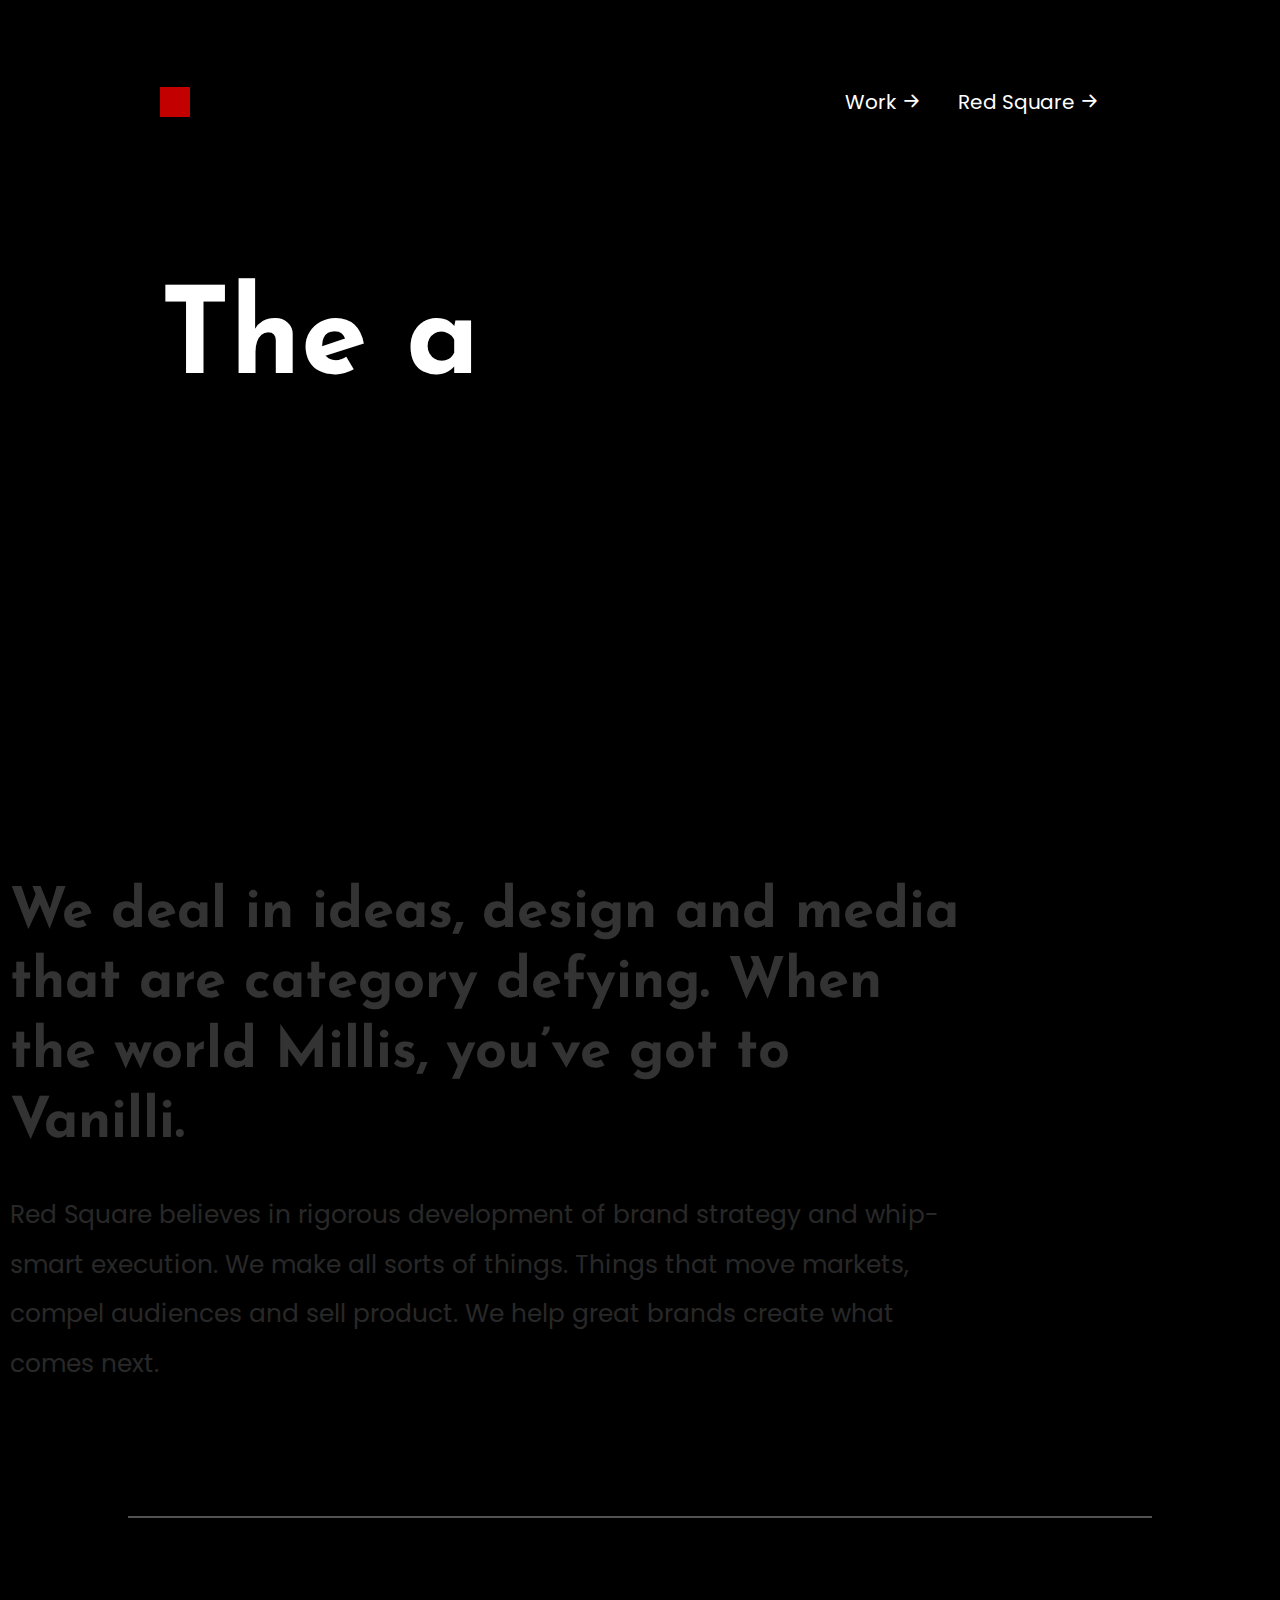
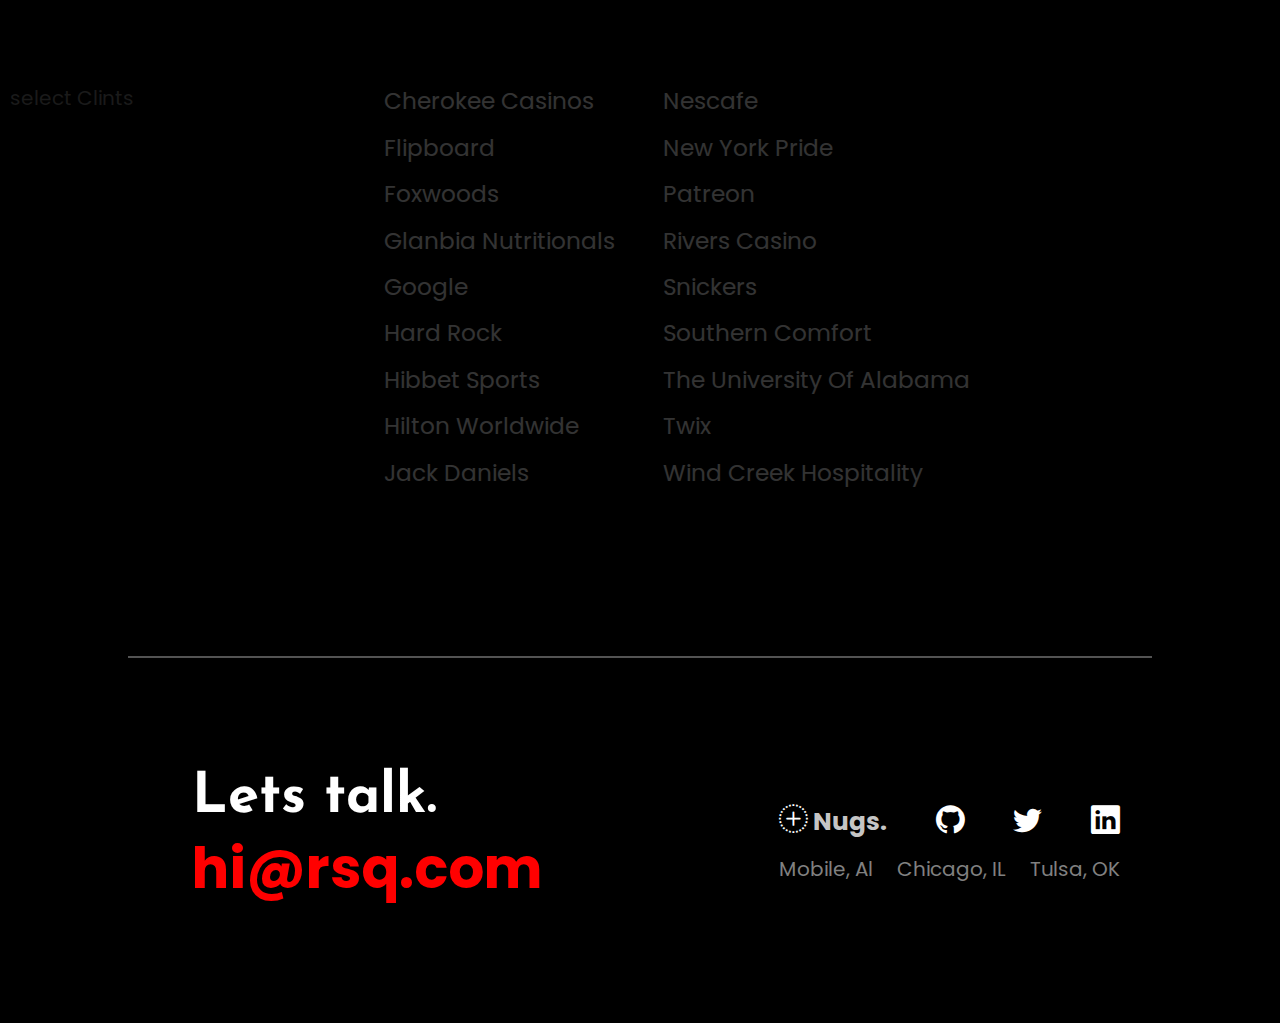
==== index.html @ f1d24ab0 "all work done except slide show of images" ====
<!DOCTYPE html>
<html lang="en">
<head>
    <meta charset="UTF-8">
    <meta http-equiv="X-UA-Compatible" content="IE=edge">
    <meta name="viewport" content="width=device-width, initial-scale=1.0">
    <title>Red -Square</title>

    <!-- bootstrap -->
    <link rel="stylesheet" href="https://cdn.jsdelivr.net/npm/bootstrap-icons@1.9.1/font/bootstrap-icons.css">

    <!-- style sheet -->
    <link rel="stylesheet" href="style.css">
</head>
<body>

    <section>
        <header class="padding">
            <div class="logo"></div>
            <div class="navLink">
                <ul>
                    <li class="workNav"><a href="works.html" >Work <i class="bi bi-arrow-right-short"></i></a></li>


                    <li class="redSquareNav"><a href="index.html" >Red Square <i class="bi bi-arrow-right-short"></i></a></li>
                </ul>
                
            </div>
        </header>

        <div class="aboveContent padding">
            <h1 class="mainHeading" id="textAnimation"> </h1>
        </div>

        <div class="imageContainer">
            <img src="https://images.prismic.io/red-square-site/7ee825e0906b2918e50a9f963c50198b5c26b27d_flip-thumb.jpg?auto=compress,format" alt="">
        </div>
        <div class="belowContent padding animationClass">
            <h1 class="mainHeading">We deal in ideas, design and media that are category defying. When the world Millis, you’ve got to Vanilli.</h1>

            <p class="para">Red Square believes in rigorous development of brand strategy and whip-smart execution. We make all sorts of things. Things that move markets, compel audiences and sell product. We help great brands create what comes next.</p>
        </div>

        <hr>

        <div class="subFooter padding animationClass">
            <p class="footerSubheading">select Clints</p>
            <div>
                <div class="cllintNames">
                    <ul>
                        <li>Cherokee Casinos</li>
                        <li>Flipboard</li>
                        <li>Foxwoods</li>
                        <li>Glanbia Nutritionals</li>
                        <li>Google</li>
                        <li>Hard Rock</li>
                        <li>Hibbet Sports</li>
                        <li>Hilton worldwide</li>
                        <li>jack daniels</li>
                    </ul>
                </div>
                <div class="cllintNames">
                    <ul>
                        <li>nescafe</li>
                        <li>new york pride</li>
                        <li>patreon</li>
                        <li>rivers casino</li>
                        <li>snickers</li>
                        <li>southern comfort</li>
                        <li>the university of alabama</li>
                        <li>twix</li>
                        <li>wind creek hospitality</li>
                    </ul>
                </div>
            </div>
        </div>
        <hr>

        <footer class="padding">
           <div class="footerHeadingDiv" data-tilt >
            <h1 class="mainHeading" >Lets talk. <br> <span>hi@rsq.com</span></h1>
           </div>
           <div class="footerContact">
            <div>
                <p style="font-weight: bold;"><i class="bi bi-plus-circle-dotted"></i> Nugs.</p>
                <a href="https://github.com/naveengitboi" target="_blank"><i class="bi bi-github"></i></a>
                <i class="bi bi-twitter"></i>
                <i class="bi bi-linkedin"></i>
            </div>
            <div>
                <p class="footerSubheading">Mobile, Al</p>
                <p class="footerSubheading">Chicago, IL</p>
                <p class="footerSubheading">Tulsa, OK</p>
            </div>
           </div>
        </footer>


    </section>



    

    <script src="https://cdnjs.cloudflare.com/ajax/libs/vanilla-tilt/1.7.2/vanilla-tilt.min.js"></script>
    <script src="app.js"></script>
</body>
</html>
---- style.css ----
@import url('https://fonts.googleapis.com/css2?family=Josefin+Sans:wght@300;400;600;700&family=Monoton&family=Poiret+One&family=Poppins:wght@400;500;600;700;800;900&family=Silkscreen:wght@400;700&display=swap');


*
{
    margin: 0;
    padding: 0;
    box-sizing: border-box;
    color: white;
    font-family: poppins;

}
html, body 
{
    overflow-x: hidden;
}

a
{
    color: white;
    text-decoration: none;
    font-size: 1.25rem;
}

i 
{
    font-size: 1.8rem;
}
li 
{
    font-size: 1.45rem;
    list-style: none;
}

.mainHeading
{
    font-size: 3.5rem;
    font-family: 'Josefin Sans', sans-serif;
}
p
{
    font-size: 1.55rem;
    line-height: 2;
    color: rgb(197, 197, 197);
}
hr 
{
    width: 80%;
    margin: auto;
    border: 1px solid rgb(83, 83, 83);
}



/* styling */
body 
{
    background-color: black;
}

.padding
{
    padding: 5rem 10rem;

}
/* header */
header
{
    padding: 1rem 0;
    display: flex;
    justify-content: space-between;
    align-items: center;
}

.logo
{
    width: 30px;
    height: 30px;
    background-color: rgb(194, 0, 0);
}
.navLink  ul
{
    display: flex;
    align-items: center;
}
.navLink a
{
    display: flex;
    align-items: center;
    margin: 0 1rem;
    transition: all .5s ease;
}
.navLink a i 
{
    transition: all .5s ease;
}
.navLink a:hover i
{
    transform: translateX(10px);
}

/* above img content */


.aboveContent .mainHeading
{
    font-size: 7.5rem;
    height: 300px;
}


img
{
    width: 100%;
    margin: 3rem 0;
    cursor: pointer;
    
}

/* below content */

.belowContent
{
    margin: 0rem 0 3rem;
    opacity: .2;
    transform: translateX(-150px);
    transition: .5s ease;
}

.belowContent h1 
{
    margin: 2rem 0;
    line-height: 1.25;
}

/* subFooter */

.subFooter
{
    display: flex;
    justify-content: space-between;
    margin: 5rem 0;
    opacity: .2;
    transform: translateX(-150px);
    transition: .5s ease;
   
}
.footerSubheading
{
    color: grey;
    font-size: 1.25rem;
}
.subFooter>div 
{
    display: flex;    

}
.cllintNames
{
   margin: 0 0 0 3rem;
}

.cllintNames li 
{
    line-height: 2;
    text-transform: capitalize;
}

/* footer */

footer
{
    padding: 4rem 0;
    display: flex;
    justify-content: space-between;
    align-items: center;
}

footer h1 span 
{
    color: red;
}


.footerContact
{
    display: flex;
    flex-direction: column;
}

.footerContact div 
{
    display: flex;
    justify-content: space-between;
    align-items: center;
    
}

.footerHeadingDiv
{
    padding: 2rem;
    transform: perspective(1000);
    transform-style: preserve-3d;
    cursor: pointer;

}
.footerHeadingDiv h1 
{
    transform: translateZ(20px)
}
.footerContact div p 
{
    margin:0 0 0 1.5rem;
}
footer i, footer a
{
    transition:  all .5s ease;
    cursor: pointer;
}

footer i:hover, footer a:hover
{
    transform: translateY(-20px);
}




.action
{
    opacity: 1;
    transform: translateX(0);
}






@media screen and (min-width:769px) and (max-width:1024px) {
    .padding 
    {
        padding: 4rem 5rem;
    }
    .aboveContent .mainHeading
    {
        font-size: 5.5rem;
        height: 250px;
    }
}

@media screen and (min-width:426px) and (max-width:768px) {
    .padding 
    {
        padding: 3rem 3rem;
    }
    .mainHeading
    {
        font-size: 2.85rem;
    }
    p, li
    {
        font-size: 1.4rem;
    }
    hr 
    {
        width: 85%;
    }
    .aboveContent .mainHeading
    {
        font-size: 3.8rem;
        height: 150px;
    }
    /* belowCOntetn */
    .belowContent
    {
        margin:0 0 2rem;
    }


    /* subfooter */

    .subFooter
    {
        flex-direction: column;
        
    }
    .subFooter>div 
    {
        align-items: center;
        justify-content: space-between;
    }
    .cllintNames
    {
        margin: 0;
        
    }

    /* footer */

    footer 
    {
        flex-direction: column;
    }
}

@media screen and (max-width:425px) {
    
    .padding 
    {
        padding: 1rem 2rem;
    }
    .mainHeading
    {
        font-size: 1.85rem;
    }
    p, li,a
    {
        font-size: 1.15rem;
 
    }
    hr 
    {
        width: 85%;
    }
    
    header 
    {
        padding: 0;
    }
    .log 
    {
        width: 20px;
        height: 20px;
    }
    .navLink  ul
    {
        flex-direction: column;
        text-align: right;
    }


    /* above content */
    .aboveContent .mainHeading
    {
        font-size: 2.8rem;
        margin-top: 2rem;
        height: 180px;
    }
    /* belowCOntetn */
    .belowContent
    {
        margin:0 0 2rem;
    }


    /* subfooter */

    .subFooter
    {
        flex-direction: column;
        
    }
    .subFooter>div 
    {
        align-items: center;
        justify-content: space-between;
    }
    .cllintNames
    {
        margin: 0;
        
    }

    /* footer */

    footer 
    {
        flex-direction: column;
    }
}
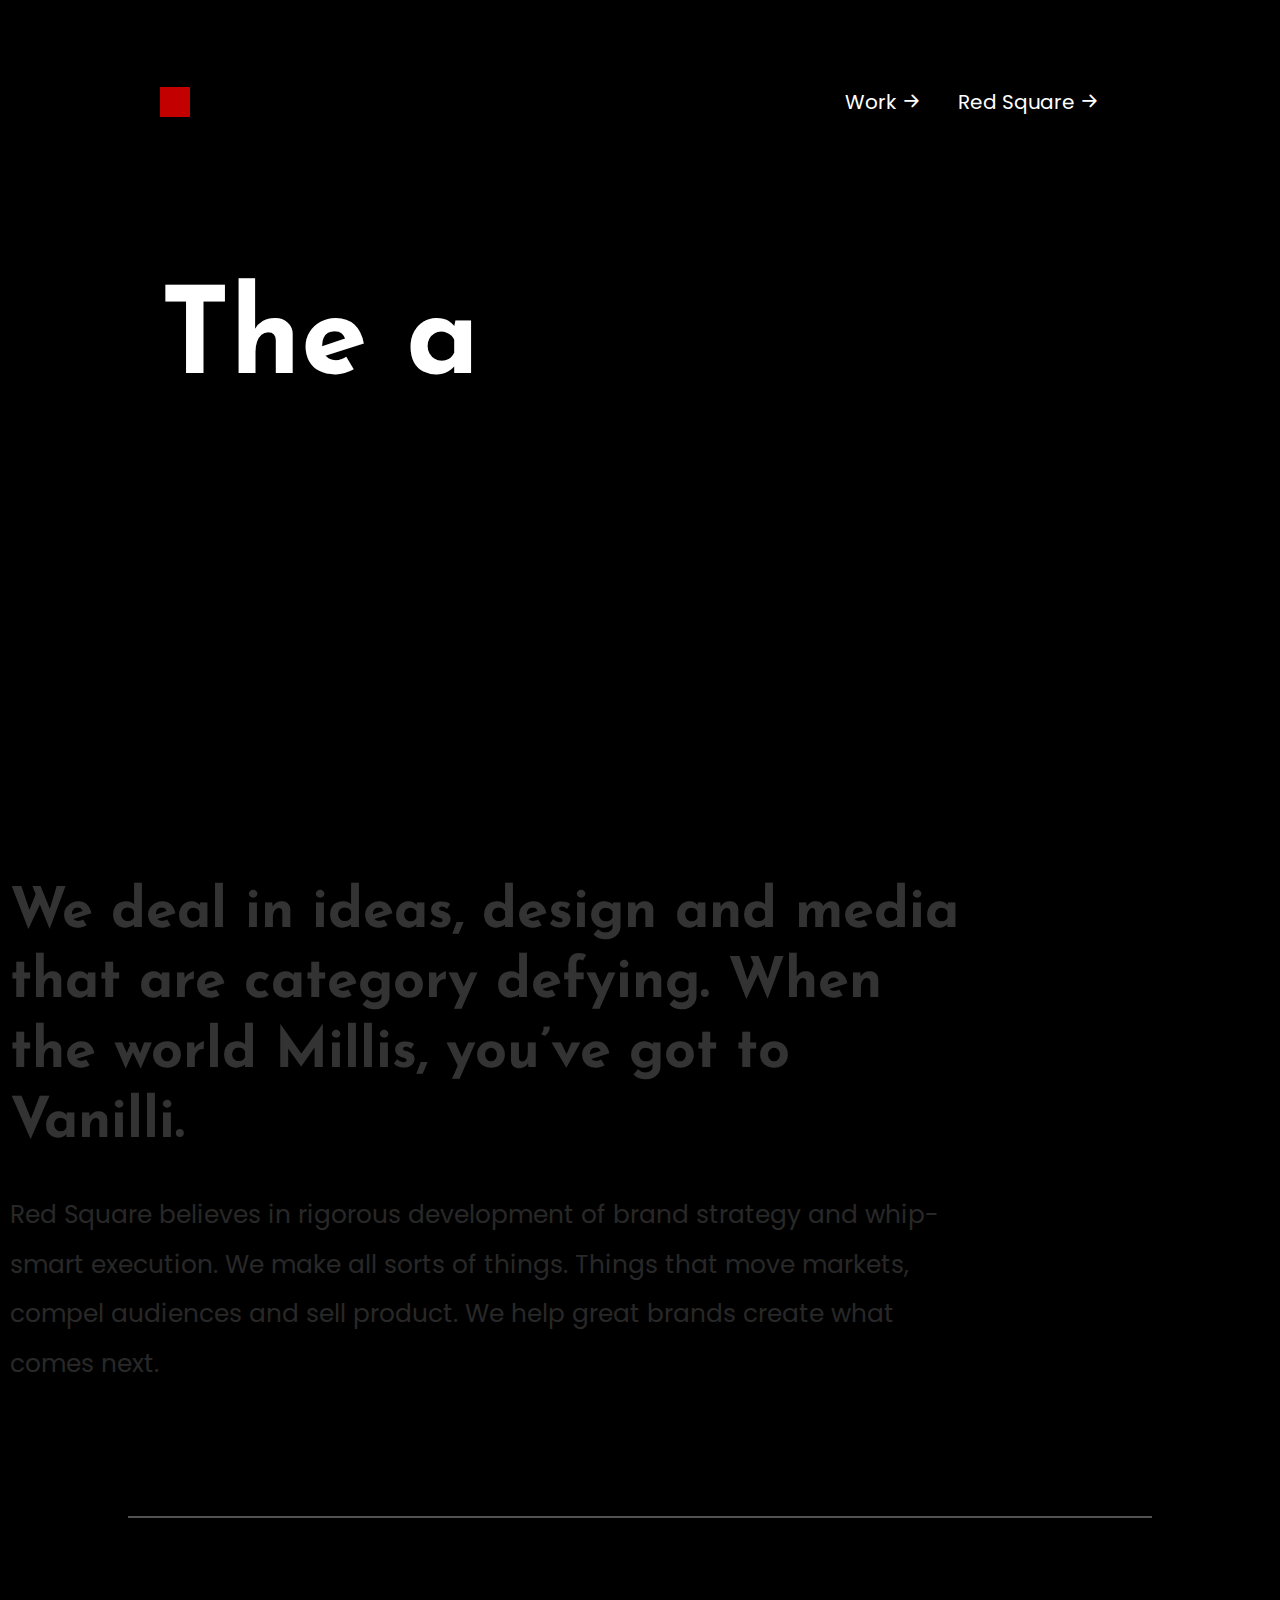
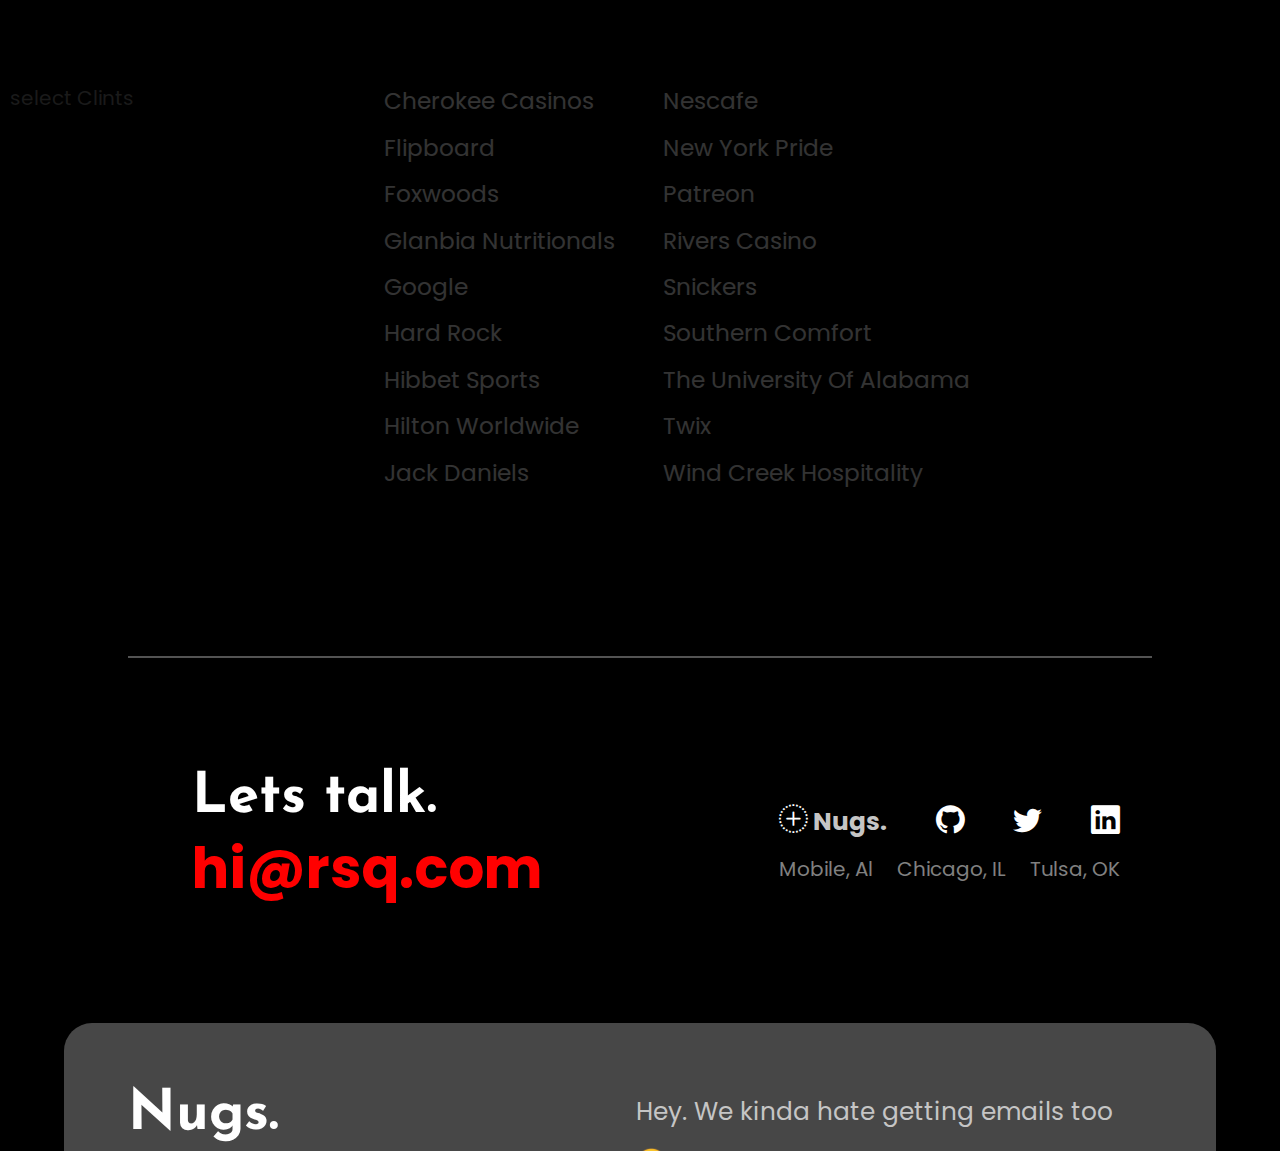
==== commit 96c66404: "nug container is added" ====
--- a/index.html
+++ b/index.html
@@ -82,7 +82,7 @@
            </div>
            <div class="footerContact">
             <div>
-                <p style="font-weight: bold;"><i class="bi bi-plus-circle-dotted"></i> Nugs.</p>
+                <p style="font-weight: bold;"><i class="bi bi-plus-circle-dotted nugBtn"></i> Nugs.</p>
                 <a href="https://github.com/naveengitboi" target="_blank"><i class="bi bi-github"></i></a>
                 <i class="bi bi-twitter"></i>
                 <i class="bi bi-linkedin"></i>
@@ -95,6 +95,36 @@
            </div>
         </footer>
 
+        <div class="nugsContainer">
+            <div class="nugInsideConta">
+                <div class="nugsHeadingDiv">
+                    <h1 class="mainHeading">Nugs.</h1>
+                    <form >
+                        <input type="email" placeholder="Enter Your Email?"> <i class="bi bi-plus-circle-fill nugAdded" type="submit" ></i>
+                        <i class="bi bi-check-circle-fill doneCheck "></i>
+                    </form>
+                </div>
+                <div>
+                    <p>
+                        Hey. We kinda hate getting emails too 🙄.
+                        <br>
+                        That’s why we promise to only send them when <br> we have some tasty nuggets of information for you.
+                        <br>
+                        In your inbox for a good time, not a long time.
+                    </p>
+                </div>
+            </div>
+
+            <hr>
+
+            <div class="policyNever">
+                <a href="#">Never Mind</a>
+                <a href="#">Privacy Policy</a>
+            </div>
+
+            
+        </div>
+
 
     </section>
 
@@ -102,6 +132,7 @@
 
     
 
+
     <script src="https://cdnjs.cloudflare.com/ajax/libs/vanilla-tilt/1.7.2/vanilla-tilt.min.js"></script>
     <script src="app.js"></script>
 </body>
--- a/style.css
+++ b/style.css
@@ -13,6 +13,7 @@
 html, body 
 {
     overflow-x: hidden;
+    scroll-behavior: smooth;
 }
 
 a
@@ -232,8 +233,86 @@
     transform: translateX(0);
 }
 
-
-
+/* nugs container */
+
+.nugsContainer 
+{
+    width: 90vw;
+    height: 0;
+    overflow: hidden;
+    background-color: rgb(71, 71, 71);
+    color: white;
+    margin: 0 auto;
+    padding: 4rem;
+    border-radius: 1.75rem 1.75rem 0 0;
+    transition: .5s ease-in;
+}
+.nugBtn 
+{
+    z-index: 5;
+}
+
+.nugactive
+{
+    height: auto;
+}
+
+.nugsContainer>div 
+{
+    display: flex;
+    justify-content: space-between;
+
+}
+.nugInsideConta
+{
+    margin-bottom: 2.5rem;
+
+}
+.nugsHeadingDiv form
+{
+    display: flex;
+    justify-content: center;
+    align-items: center;
+    margin-top: 1.85rem;
+}
+.nugsHeadingDiv form i 
+{
+    font-size: 2.5rem;
+    cursor: pointer;
+    transition: .5s ease;
+}
+
+.nugsHeadingDiv form input
+{
+    background-color: rgb(255, 255, 255);
+
+    padding: .75rem 1.85rem;
+    width: 400px;
+    margin-right: 1.75rem;
+    outline: none;
+    border: none;
+    text-align: center;
+    font-size: 1.25rem;
+    color: rgb(0, 0, 0);
+    font-family: poppins;
+    letter-spacing: 1.25px;
+    transform: .5s ease;
+}
+.doneCheck 
+{
+    opacity: 0;
+    color: rgb(8, 255, 8);
+    transform: scale(0);
+
+}
+
+
+.policyNever
+{
+    margin-top: 1rem;
+    padding: 1rem 1.8rem;
+    text-decoration: underline;
+}
 
 
 
@@ -247,6 +326,23 @@
         font-size: 5.5rem;
         height: 250px;
     }
+    .nugsContainer
+    {
+        width: 100%;
+        padding: 1rem;
+    }
+    .nugInsideConta
+    {
+        flex-direction: column;
+    }
+    .nugInsideConta div 
+    {
+        margin: 1.5rem;
+    }
+    .nugsHeadingDiv form
+    {
+        display: block;
+    }
 }
 
 @media screen and (min-width:426px) and (max-width:768px) {
@@ -301,6 +397,26 @@
     footer 
     {
         flex-direction: column;
+    }
+
+    /* nug div */
+
+    .nugsContainer
+    {
+        width: 100%;
+        padding: 1rem;
+    }
+    .nugInsideConta
+    {
+        flex-direction: column;
+    }
+    .nugInsideConta div 
+    {
+        margin: 1.5rem;
+    }
+    .nugsHeadingDiv form
+    {
+        display: block;
     }
 }
 
@@ -378,5 +494,33 @@
     {
         flex-direction: column;
     }
-}
-
+
+    /* nug div */
+
+    .nugsContainer
+    {
+        width: 100%;
+        padding: 1rem;
+    }
+    .nugInsideConta
+    {
+        flex-direction: column;
+    }
+    .nugInsideConta div 
+    {
+        margin: 1.5rem;
+    }
+    .nugsHeadingDiv form
+    {
+        display: flex;
+
+        
+    }
+    .nugsHeadingDiv form input
+    {
+        width: 250px;
+        font-size: 1rem;
+        padding: .5rem 1rem;
+    }
+}
+
